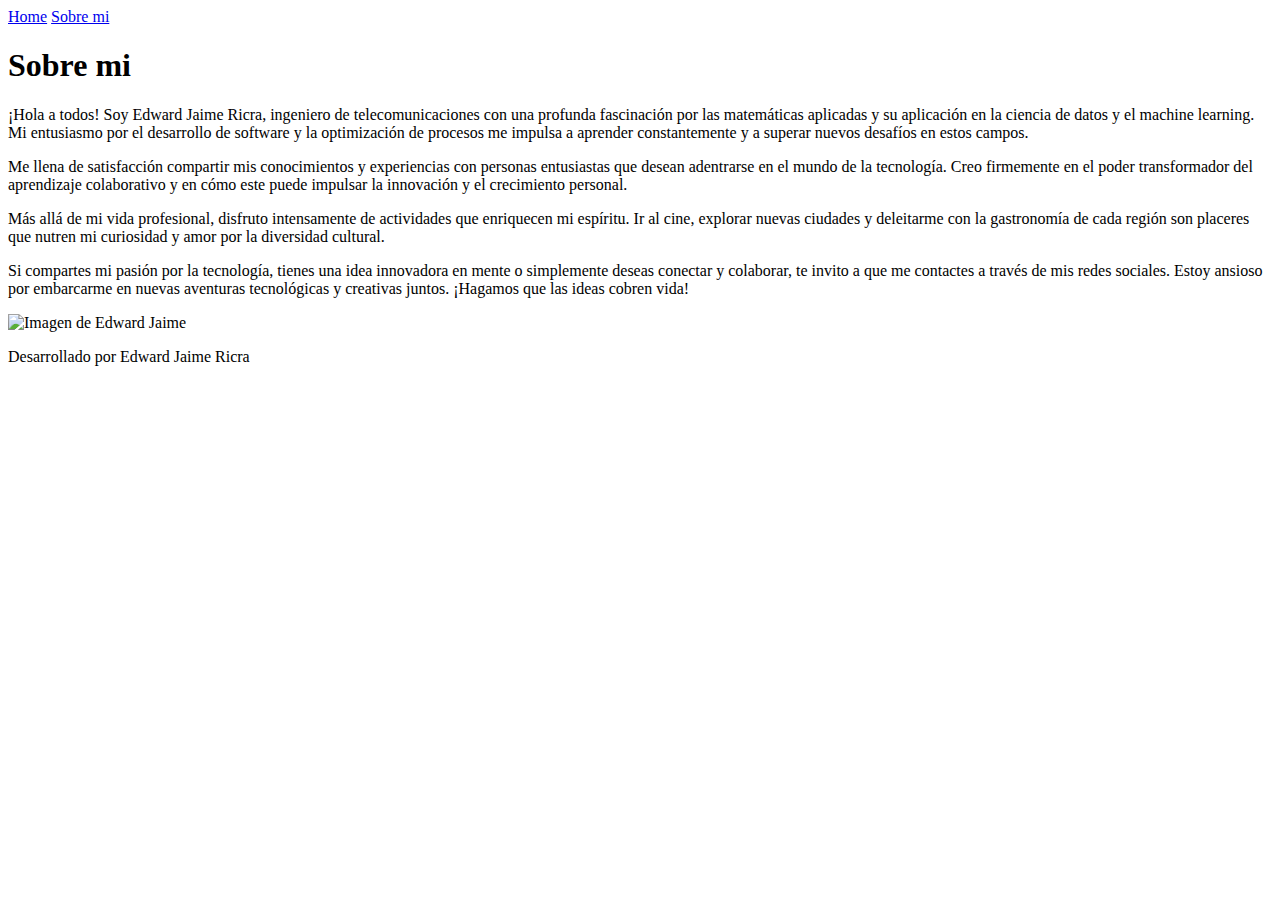
==== about.html @ d8e2d710 "Add files via upload" ====
<!DOCTYPE html>
<html lang="es-pe">
<head>
    <meta charset="UTF-8">
    <meta name="viewport" content="width=device-width, initial-scale=1.0">
    <title>Sobre mi</title>
    <link rel="stylesheet" href="./styles/style.css"
</head>
<body>
    <header class="header">
        <nav class="header__menu">
            <a class="header__menu__link" href="index.html">Home</a>
            <a class="header__menu__link" href="about.html">Sobre mi</a> 
        </nav>   
    </header>
    <main class="presentacion">
        <section class="presentacion__contenido">
            <h1 class="presentacion__contenido__titulo">Sobre mi</h1>
            <p class="presentacion__contenido__texto">¡Hola a todos! Soy Edward Jaime Ricra, 
                ingeniero de telecomunicaciones con una profunda fascinación por las matemáticas 
                aplicadas y su aplicación en la ciencia de datos y el machine learning. 
                Mi entusiasmo por el desarrollo de software y la optimización de procesos me 
                impulsa a aprender constantemente y a superar nuevos desafíos en estos campos.</p>
            <p class="presentacion__contenido__texto">Me llena de satisfacción compartir mis 
                conocimientos y experiencias con personas entusiastas que desean adentrarse 
                en el mundo de la tecnología. Creo firmemente en el poder transformador del 
                aprendizaje colaborativo y en cómo este puede impulsar la innovación y el 
                crecimiento personal.
            </p>
            <p class="presentacion__contenido__texto">Más allá de mi vida profesional, disfruto 
                intensamente de actividades que enriquecen mi espíritu. Ir al cine, explorar nuevas 
                ciudades y deleitarme con la gastronomía de cada región son placeres que nutren mi 
                curiosidad y amor por la diversidad cultural.</p>
            <p class="presentacion__contenido__texto">Si compartes mi pasión por la tecnología, 
                tienes una idea innovadora en mente o simplemente deseas conectar y colaborar, 
                te invito a que me contactes a través de mis redes sociales. Estoy ansioso por 
                embarcarme en nuevas aventuras tecnológicas y creativas juntos. ¡Hagamos que las 
                ideas cobren vida!</p>
        </section>
        <img class="presentacion__imagen" src="./assets/Foto_Edward.png" alt="Imagen de Edward Jaime"> 
    </main>
    <footer class="footer">
        <p>Desarrollado por Edward Jaime Ricra</p>    
    </footer>  
    
</body>
</html>
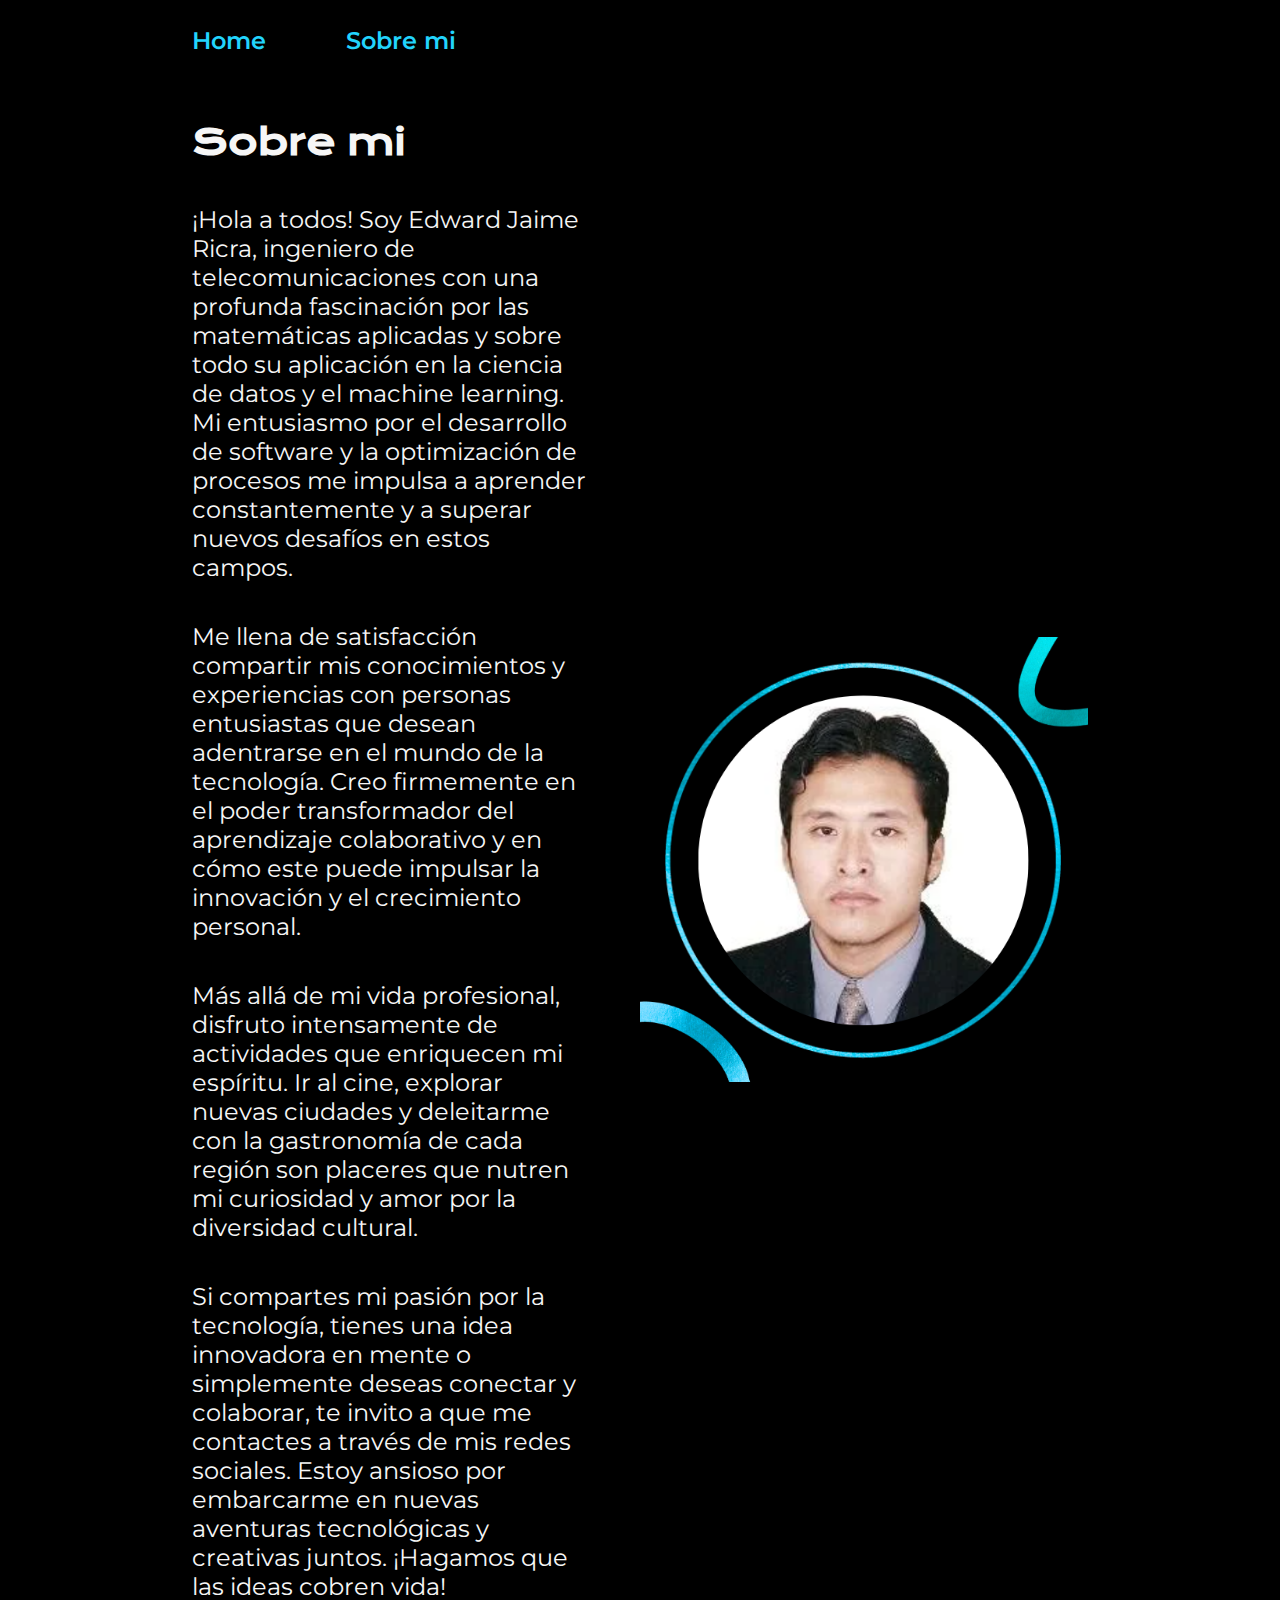
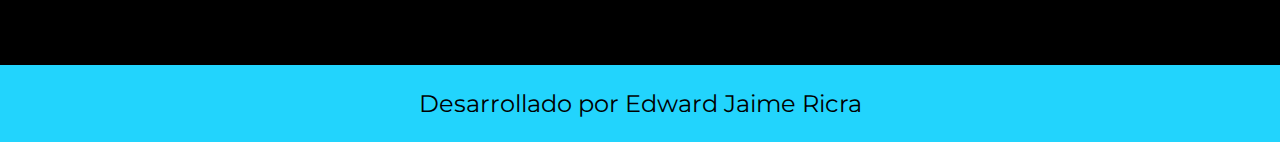
==== commit 3f4a423f: "se actualizo sobre mi" ====
--- a/about.html
+++ b/about.html
@@ -18,7 +18,7 @@
             <h1 class="presentacion__contenido__titulo">Sobre mi</h1>
             <p class="presentacion__contenido__texto">¡Hola a todos! Soy Edward Jaime Ricra, 
                 ingeniero de telecomunicaciones con una profunda fascinación por las matemáticas 
-                aplicadas y su aplicación en la ciencia de datos y el machine learning. 
+                aplicadas y sobre todo su aplicación en la ciencia de datos y el machine learning. 
                 Mi entusiasmo por el desarrollo de software y la optimización de procesos me 
                 impulsa a aprender constantemente y a superar nuevos desafíos en estos campos.</p>
             <p class="presentacion__contenido__texto">Me llena de satisfacción compartir mis 
--- a/styles/style.css
+++ b/styles/style.css
@@ -0,0 +1,132 @@
+@import url('https://fonts.googleapis.com/css2?family=Krona+One&family=Montserrat:ital,wght@0,100..900;1,100..900&display=swap');
+:root{
+    --color-primario : black;
+    --color-secundario:#F6F6F6;
+    --color-terceario:#22D4FD;
+
+    --fuente-montserrat : "Montserrat", serif;
+    --fuente-krona : "Krona One", serif; 
+}
+
+*{
+    padding: 0;
+    margin: 0;
+}
+
+body{
+    background-color: var(--color-primario) ;
+    color: var(--color-secundario);
+    box-sizing: border-box;
+}
+.header{
+    padding: 2% 0% 0% 15%;
+   
+
+}
+.header__menu{
+    display: flex;
+    gap: 80px;
+}
+.header__menu__link{
+    font-family: var(--fuente-montserrat);
+    font-size: 1.5rem;
+    font-weight: 600;
+    color: var(--color-terceario);
+    text-decoration: none;
+}
+
+.titulo-destaque{
+    color: var(--color-terceario);
+}
+.presentacion{
+    display: flex;
+    align-items: center;  
+    padding:5% 15%;
+    justify-content: space-between;
+    gap:50px ;
+}
+.presentacion__contenido{
+    width: 50% ;
+    display: flex;
+    flex-direction: column;
+    gap:40px ;
+}
+
+.presentacion__contenido__titulo{
+    font-size: 2.25rem;  
+    font-family: var(--fuente-krona);  
+}
+.presentacion__contenido__texto{
+    font-size: 1.5rem;
+    font-family: var(--fuente-montserrat);
+}
+.presentacion__enlaces{
+    display: flex;
+    justify-content: space-between;
+    flex-direction: column;
+    align-items: center;
+    gap: 32px;
+}
+.presentacion_enlaces__subtitulo{
+    font-family:var(--fuente-krona);
+    font-size: 1.5rem;
+    font-weight: 400;
+}
+.presentacion__elaces__link{
+    width: 50%;
+    border: 2px solid var(--color-terceario);
+    text-align: center;
+    padding: 21.5px 0px;
+    border-radius: 8px;
+    font-family: var(--fuente-montserrat);
+    font-size:  1.5rem;
+    font-weight: 600; 
+    text-decoration: none;
+    color: var(--color-secundario);
+    display: flex;
+    align-items: center;
+    justify-content: center;
+    gap: 10px; ;
+
+}
+.presentacion__elaces__link:hover{
+    background-color: #272727;
+    padding-right: 3%;
+}
+.presentacion__imagen{
+    width: 50%;    
+}
+.nombre{
+    font-size: 1.5rem;  
+    font-family: var(--fuente-montserrat);
+}
+.nombre:hover{
+    font-size: 1.8rem;
+    font-weight: 600;
+}
+.footer{
+    background-color: var(--color-terceario);
+    padding: 24px;
+    color:VAR(--color-primario);
+    text-align: center;
+    font-family: var(--fuente-montserrat);
+    font-size: 1.5rem;
+    font-weight: 400;
+}
+
+@media(max-width : 1200px){
+    .header{
+        padding:10% ;
+    }
+    .header__menu{
+        justify-content: center;
+    }
+    .presentacion{
+        flex-direction: column-reverse;
+        padding: 5%;
+    }
+    .presentacion__contenido{
+        width: auto;
+    }
+
+}